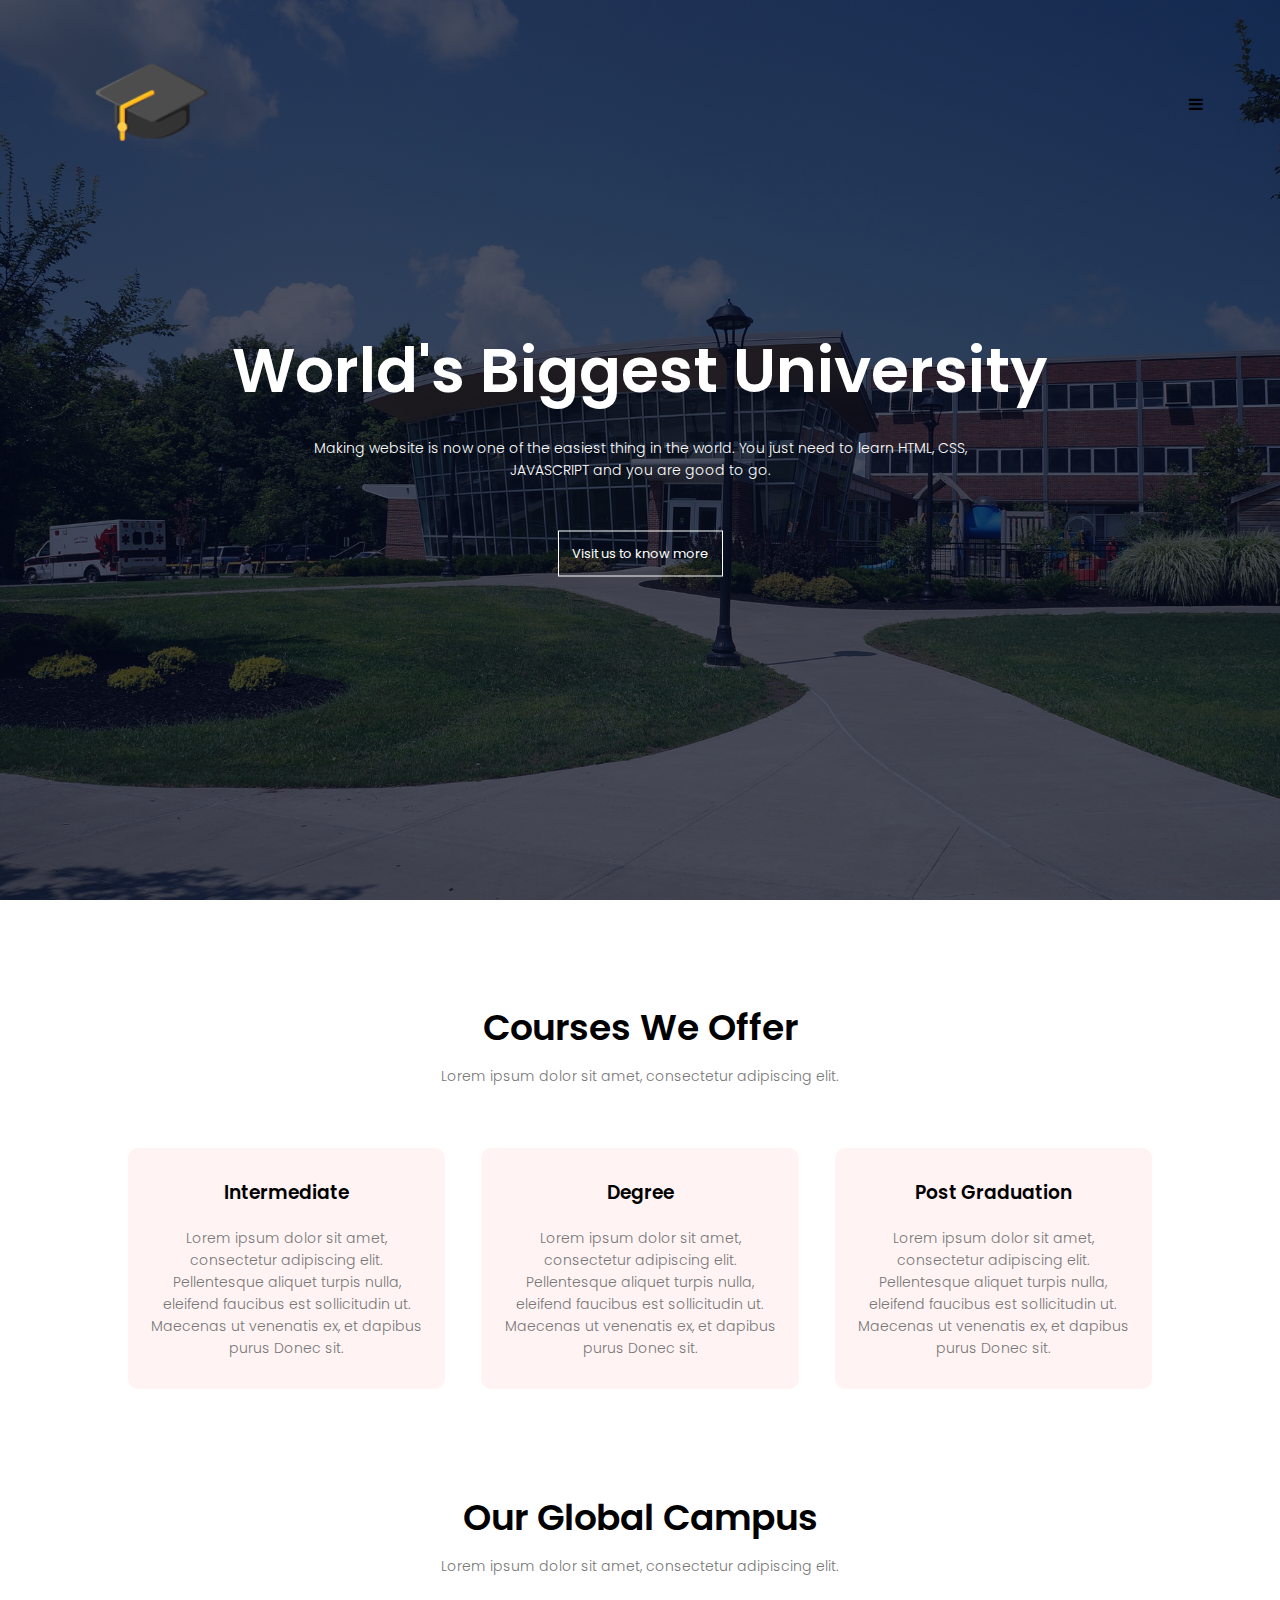
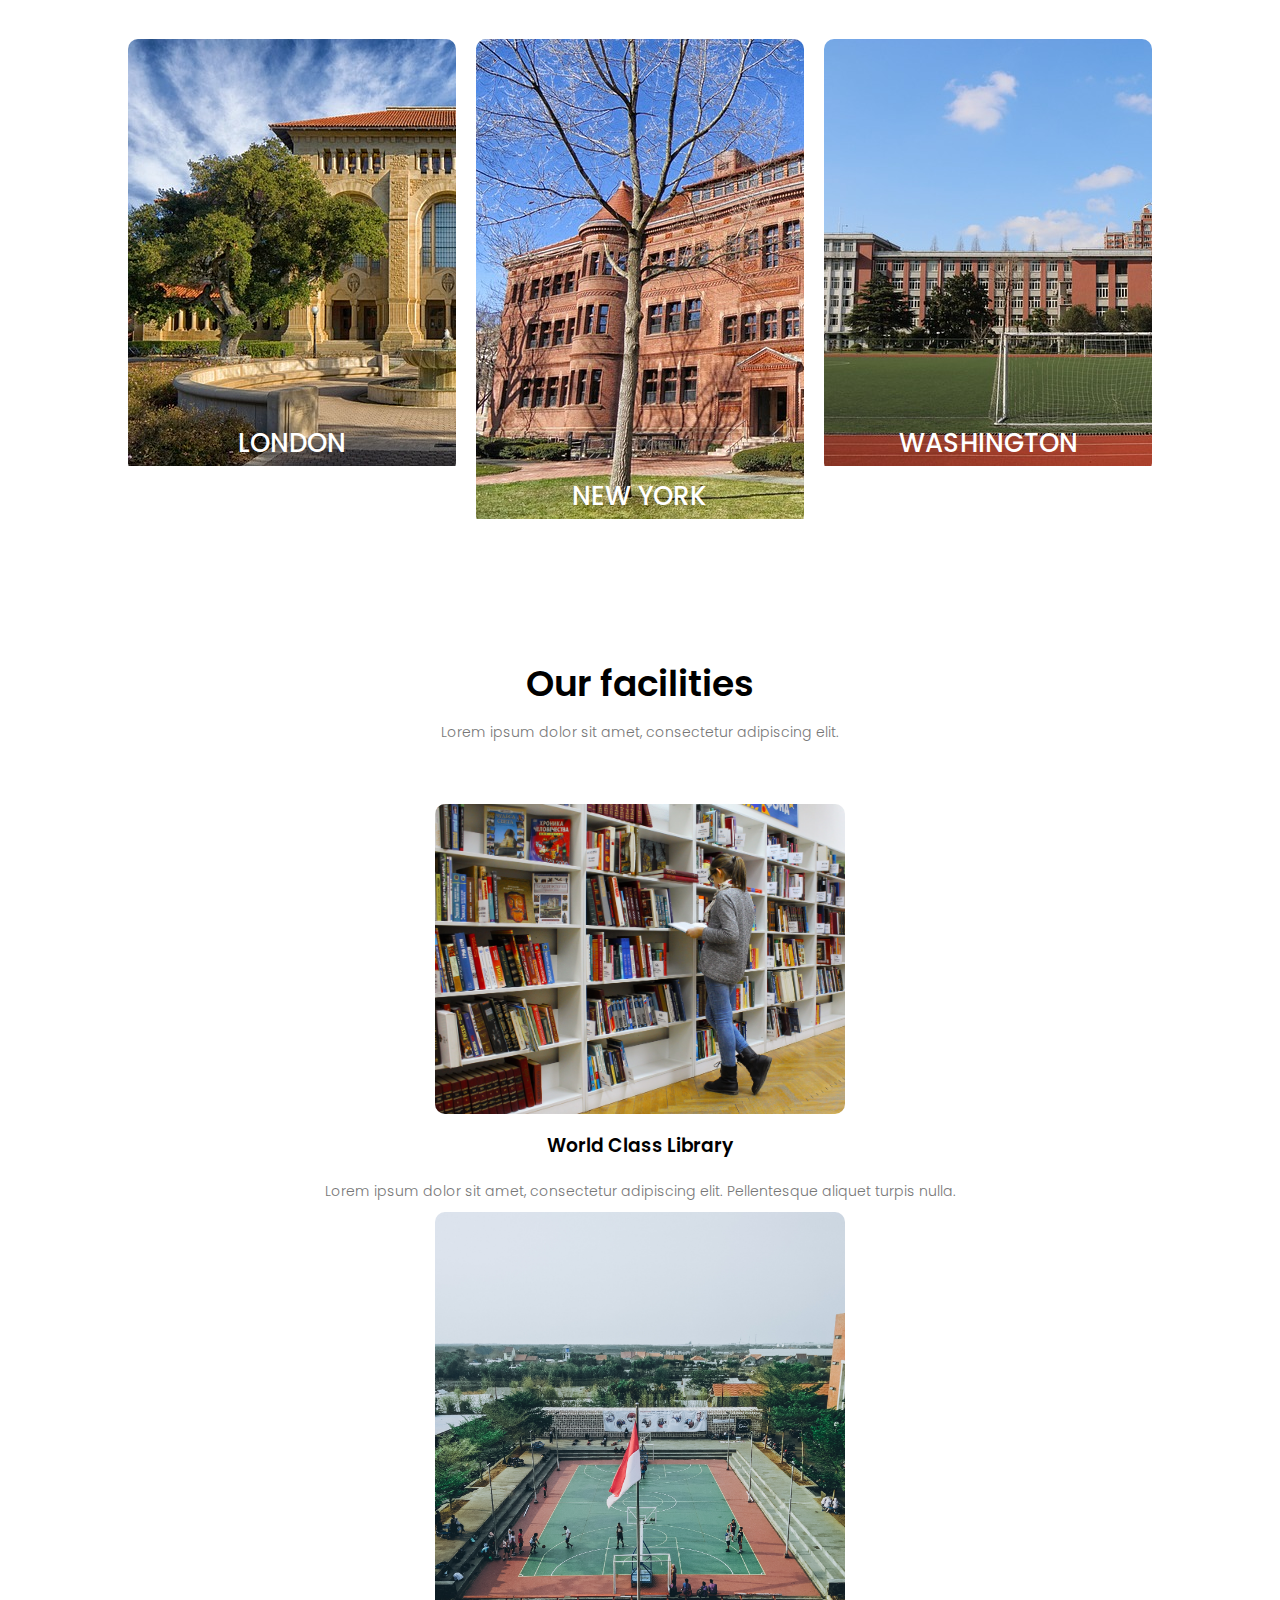
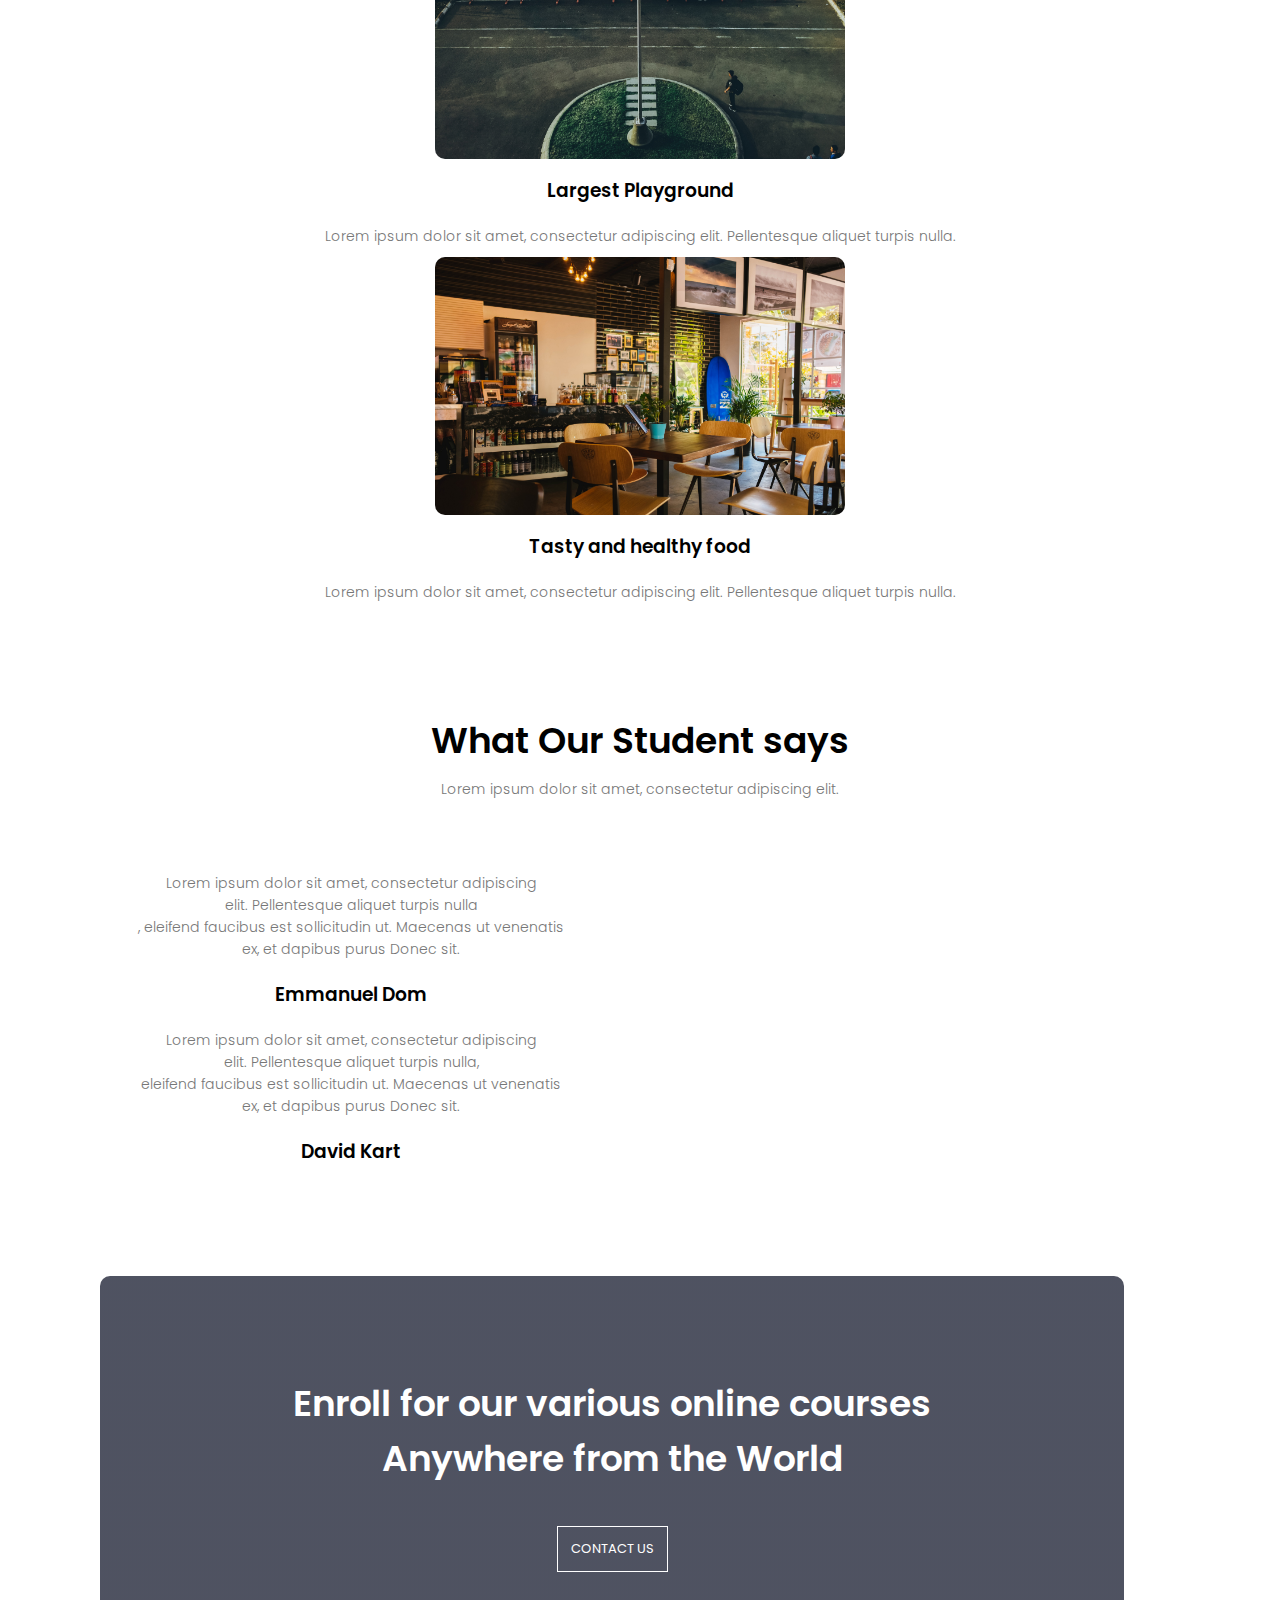
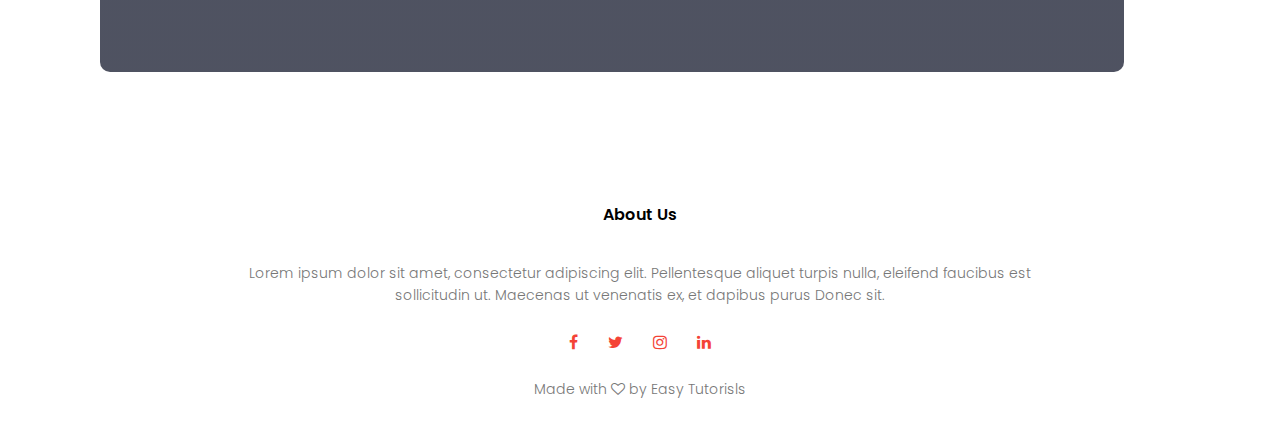
==== index.html @ 1bb5ccac "first commit" ====
<!DOCTYPE html>
<html lang="en">
<head>
    <meta charset="UTF-8">
    <meta http-equiv="X-UA-Compatible" content="IE=edge">
    <meta name="viewport" content="width=device-width, initial-scale=1.0">
    <title>University Website Design</title>
    <link rel="stylesheet" href="style.css">
    <link rel="preconnect" href="https://fonts.googleapis.com">
<link rel="preconnect" href="https://fonts.gstatic.com" crossorigin>
<link href="https://fonts.googleapis.com/css2?family=Poppins:wght@200;300;400;600;700&display=swap" rel="stylesheet">
 <link rel="stylesheet" href="https://stackpath.bootstrapcdn.com/font-awesome/4.7.0/css/font-awesome.min.css">
</head>

<body>
    <section class="header">
        <nav>
            <a href="index.html"><img src="logo.png"></a>
            
            <div class="nav-links" id="navlinks">
                <i class="fa fa-times" onclick="hideMenu()"></i>
                <ul>
                    <li><a href="#">HOME</a></li>
                    <li><a href="#">ABOUT</a></li>
                    <li><a href="#">COURSE</a></li>
                    <li><a href="#">BLOG</a></li>
                    <li><a href="#">CONTACT</a></li>
                </ul>
            </div>
            <i class="fa fa-bars" onclick="showMenu()"></i>
        </nav>
      <div class="text-box">
        <h1>World's Biggest University</h1>
        <p>Making website is now one of the easiest thing in the world. You just need to learn HTML, CSS,<br> JAVASCRIPT and you are good to go.</p>
        <a href="" class="hero-btn">Visit us to know more</a>
      </div>
    </section>
<!-------course------>

<section class="course">
    <h1>Courses We Offer</h1>
    <p>Lorem ipsum dolor sit amet, consectetur adipiscing elit.</p>
    <div class="row">
        <div class="course-col">
            <h3>Intermediate</h3>
            <p>Lorem ipsum dolor sit amet, consectetur adipiscing elit.
             Pellentesque aliquet turpis nulla, eleifend faucibus est
              sollicitudin ut. Maecenas ut venenatis ex, et dapibus purus 
              Donec sit.</p>
        </div>
        <div class="course-col">
            <h3>Degree</h3>
            <p>Lorem ipsum dolor sit amet, consectetur adipiscing elit.
             Pellentesque aliquet turpis nulla, eleifend faucibus est
              sollicitudin ut. Maecenas ut venenatis ex, et dapibus purus 
              Donec sit.</p>
    </div>
    <div class="course-col">
        <h3>Post Graduation</h3>
        <p>Lorem ipsum dolor sit amet, consectetur adipiscing elit.
         Pellentesque aliquet turpis nulla, eleifend faucibus est
          sollicitudin ut. Maecenas ut venenatis ex, et dapibus purus 
          Donec sit.</p>
          </div>
</section>
<!------ campus ------>
<section class="campus">
    <h1>Our Global Campus</h1>
    <p>Lorem ipsum dolor sit amet, consectetur adipiscing elit.</p>
    <div class="row">
        <div class="campus-col">
            <img src="mybuilding.jpg">
            <div class="layer">
                <h3>LONDON</h3>
            </div>
        </div>
        <div class="campus-col">
            <img src="London.jpg">
            <div class="layer">
                <h3>NEW YORK</h3>
            </div>
        </div>
        <div class="campus-col">
            <img src="campus3.jpg">
            <div class="layer">
                <h3>WASHINGTON</h3>
    </div>
</section>

<!------ facilities------>
<section class="facilities">
    <h1>Our facilities</h1>
    <p>Lorem ipsum dolor sit amet, consectetur adipiscing elit.</p>
    <div class="row">
        <div class="facilities-col1">
            <img src="library1.jpg">
            <h3>World Class Library</h3>
            <p>Lorem ipsum dolor sit amet, consectetur adipiscing elit.
                Pellentesque aliquet turpis nulla.</p>

        </div>
    </div>
    <div class="facilities-col1">
        <img src="biggestfield.jpg">
        <h3>Largest Playground</h3>
        <p>Lorem ipsum dolor sit amet, consectetur adipiscing elit.
            Pellentesque aliquet turpis nulla.</p>

    </div>
    <div class="facilities-col1">
        <img src="eatery.jpg">
        <h3>Tasty and healthy food</h3>
        <p>Lorem ipsum dolor sit amet, consectetur adipiscing elit.
            Pellentesque aliquet turpis nulla.</p>

    </div>
</section>
<!-------- testimonials-------->
<section class="testimonials">
    <h1>What Our Student says</h1>
    <p>Lorem ipsum dolor sit amet, consectetur adipiscing elit.</p>
    <div class="row">
        <div class="testimonial-col">
            
            <div>
               <p> Lorem ipsum dolor sit amet, consectetur adipiscing<br> elit.
             Pellentesque aliquet turpis nulla<br>, eleifend faucibus est
              sollicitudin ut. Maecenas ut venenatis <br>ex, et dapibus purus 
              Donec sit.</p>
              <h3> Emmanuel Dom</h3>

    </div>
    
    <div class="testimonial-col">
         <p> Lorem ipsum dolor sit amet, consectetur adipiscing<br> elit.
         Pellentesque aliquet turpis nulla,<br> eleifend faucibus est
          sollicitudin ut. Maecenas ut venenatis<br> ex, et dapibus purus 
          Donec sit.</p>
          <h3> David Kart</h3>
          </div>
    </section>
    <!-------- Call to Action-------->
    <section class="cta">
<h1>Enroll for our various online courses<br> Anywhere from the World</h1>
<a href="" class="hero-btn">CONTACT US</a>
    

    </section>
    <!-------- footer------>
    <section class="footer">
        <h4>About Us </h4>
        <p> Lorem ipsum dolor sit amet, consectetur adipiscing elit.
            Pellentesque aliquet turpis nulla, eleifend faucibus est<br>
             sollicitudin ut. Maecenas ut venenatis ex, et dapibus purus 
             Donec sit.</p>
             <div class="icons">
                <i class="fa fa-facebook"></i>
                <i class="fa fa-twitter"></i>
                <i class="fa fa-instagram"></i>
                <i class="fa fa-linkedin"></i>
                
             </div>
             <p>Made with <i class="fa fa-heart-o"></i> by Easy Tutorisls</p>

    </section












    <!------ Javascript for toggle menu------>
    <script>
        var navlinks = document.getElementById("navlinks");
        function showMenu(){
            navlinks.style.right = "0";
        }
        function hideMenu(){
            navlinks.style.right = "-200px";
        }
    </script>
</body>
</html>
---- style.css ----
*{
    margin: 0;
    padding:0;
    font-family: 'Poppins', sans-serif;
}
.header{
    min-height:100vh;
    width:100%;

    background-image:linear-gradient(rgba(4,9,30,0.7), rgba(4,9,30,0.7)),url("myschool.jpg");

    
    background-position: center;
    background-size: cover;
    position: relative;
}
nav{
    display:flex;
    padding:2% 6%;
    justify-content: space-between;
    
    align-items:center;
    
}
nav img{
    width: 150px;
}
.nav-links{
    flex:1;
    text-align: right;
}
.nav-links ul li{
    list-style: none;
    display: inline-block;
    padding:8px 12px;
    position: relative;
}
.nav-links ul li a{
    color: #fff;
    text-decoration: none;
    font-size: 13px;

}
.nav-links ul li::after{
    content: '';
    width: 0%;
    height: 2px;
    background: #f44336;
    display: block;
    margin: auto;
    transition: 0.5s;
}
    .nav-links ul li:hover::after{
        width:100%;
        
    }
    .text-box{
        width:90%;
        color:#fff;
        position:absolute;
        top:50%;
        left:50%;
        transform: translate(-50%, -50%);
       text-align:center;
    }
    .text-box h1{
        font-size: 62px;
    }
    .text-box p{
        margin:10px 0 40px;
        font-size: 14px;
        color: #fff;
    }
    .hero-btn{
        display:inline-block;
        text-decoration: none;
        color: #fff;
        border: 1px solid #fff;
        padding: 12px 13px;
        font-size: 13px;
        background: transparent;
        position: relative;
        cursor: pointer;
    }
    .hero-btn:hover{
        border:1px solid #f44336;
        background: #f44336;
        transition: 1s;
    }

    nav .fa{
        display: block;
    }
    @media(max-width:700px){
    .text-box h1{
        font-size: 20px;

    }
    .nav-links ul li{
        display: block;
    }
}
.nav-links{
    position: absolute;
    background: #f44336;
    height: 100vh;
    width: 200px;
    top: 0;
    right: -200px;
    text-align: left;
    z-index: 2;
    transition: 1s;
}
nav.fa{
    display: block;
    color:white;
    margin: 10px;
    font-size: 22px;
    cursor: pointer;
}
.nav-links ul{
    padding: 30px;
}
/*----- course -----*/
.course{
    width:80%;
    margin: auto;
    text-align: center;
    padding-top:100px;

}
h1{
    font-size:36px;
    font-weight: 600;
}
p{
    color:#777;
    font-size: 14px;
    font-weight: 300;
    line-height: 22px;
    padding: 10px;
}
.row{
    margin-top:5%;
    display: flex;
    justify-content:space-between;
}
.course-col{
    flex-basis: 31%;
    background: #fff3f3;
    border-radius: 10px;
    margin-bottom: 5%;
    padding: 20px 12px;
    box-sizing: border-box;
    transition: 0.5s;
}
h3{
    text-align: center;
    font-weight: 600;
    margin: 10px 0;
}
.course-col:hover{
    box-shadow: 0 0 20px 0px rgba(0,0,0,0.2);

}
@media(max-width: 700px){
    .row{
        flex-direction: column;
      }
    }
/*------- campus -----*/ 
.campus{
    width: 80%;
    margin: auto;
    text-align: center;
    padding-top: 50px;
}
.campus-col{
    flex-basis:32%;
    border-radius:10px;
    margin-bottom: 30px;
    position: relative;
    overflow: hidden;
    
}
.campus-col{
    width: 10%;
    height: 0%;
}
.layer{
    background:transparent;
    height: 100%;
    width: 100%;
    position: absolute;
    top:0;
    left:0;
    transition: 0.5s;
}
.layer:hover{
    background: rgba(226,0,0,0.7);
}
.layer h3{
    width: 100%;
    font-weight: 500;
    color: #fff;
    font-size: 26px;
    bottom: 0;
    left:50%;
    transform: translate(-50%);
    position: absolute;
    transition: 0.5s;
}
.layer:hover h3{
    bottom:49%;
    opacity: 1;
}
/*------ facilities-----*/
.facilities{
    width: 80%;
    margin: auto;
    text-align: center;
    padding-top: 100px;
}
.facilities-col{
    flex-basis: 31%;
    border-radius: 10px;
    margin-bottom: 5%;
    text-align: center;
}

.facilities-col1 img{
    width: 40%;
    border-radius: 10px;
}
.facilities-col p{
    padding: 0;
}
.facilities-col h3{
    margin-top: 16px;
    margin-bottom: 15px;
    text-align: left;
}
/*------- testimonials --------*/

.testimonials{
    width: 80%;
    margin: auto;
    padding-top: 100px;
    text-align: center;
}
.testimonials-col {
    flex-basis: 44%;
    border-radius: 10px;
    margin-bottom: 5%;
    text-align: center;
    background: rgb(207, 162, 162);
    padding: 25px;
    cursor: pointer;
    display: flex;
    
}
.testimonials-col p{
    margin: 0;

}
/*------- call to action ----------*/
.cta{
    margin:100Px;
    width: 80%;
    background-image:linear-gradient(rgba(4,9,30,0.7), rgba(4,9,30,0.7)),url("about.jpg");

    background-position: center;
    background-size: cover;
    border-radius: 10px;
    text-align: center;
    padding: 100px 0;
}
.cta h1{
    color: #fff;
    margin-bottom: 40px;
    padding: 0;
}
@Media(max-width:700px){
    .cta h1{
        font-size: 24px;
    }
}
/*-------- footer ------*/
.footer{
      width: 100%;
      text-align: center;
      padding: 30px 0;


}
.footer h4{
    margin-bottom: 25px; init
    
    margin-top: 20px;
    font-weight: 600;
    
}
.icons .fa{
    color: #f44336;
    margin: 0 13px;
    cursor: pointer;
    padding: 18px 0;
}
.fa .fa-heart-o{
    color: #f44336;

}
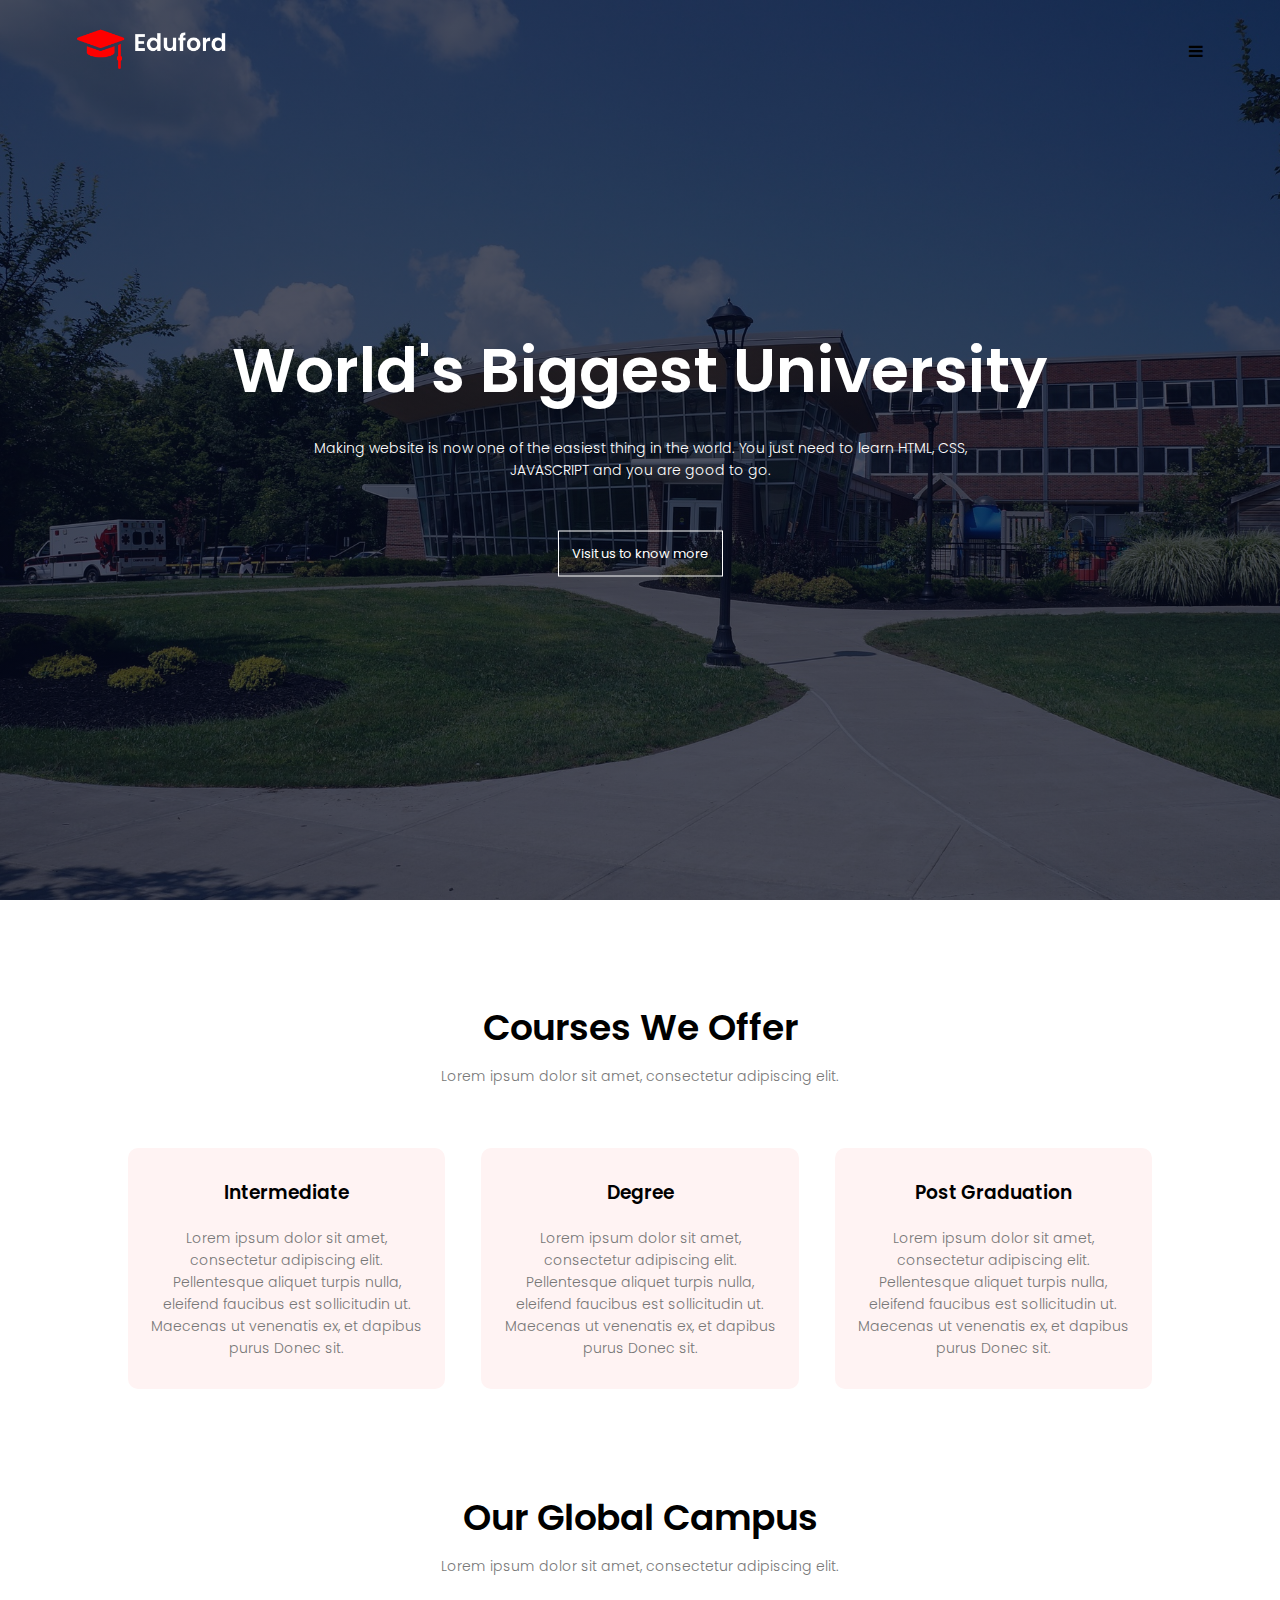
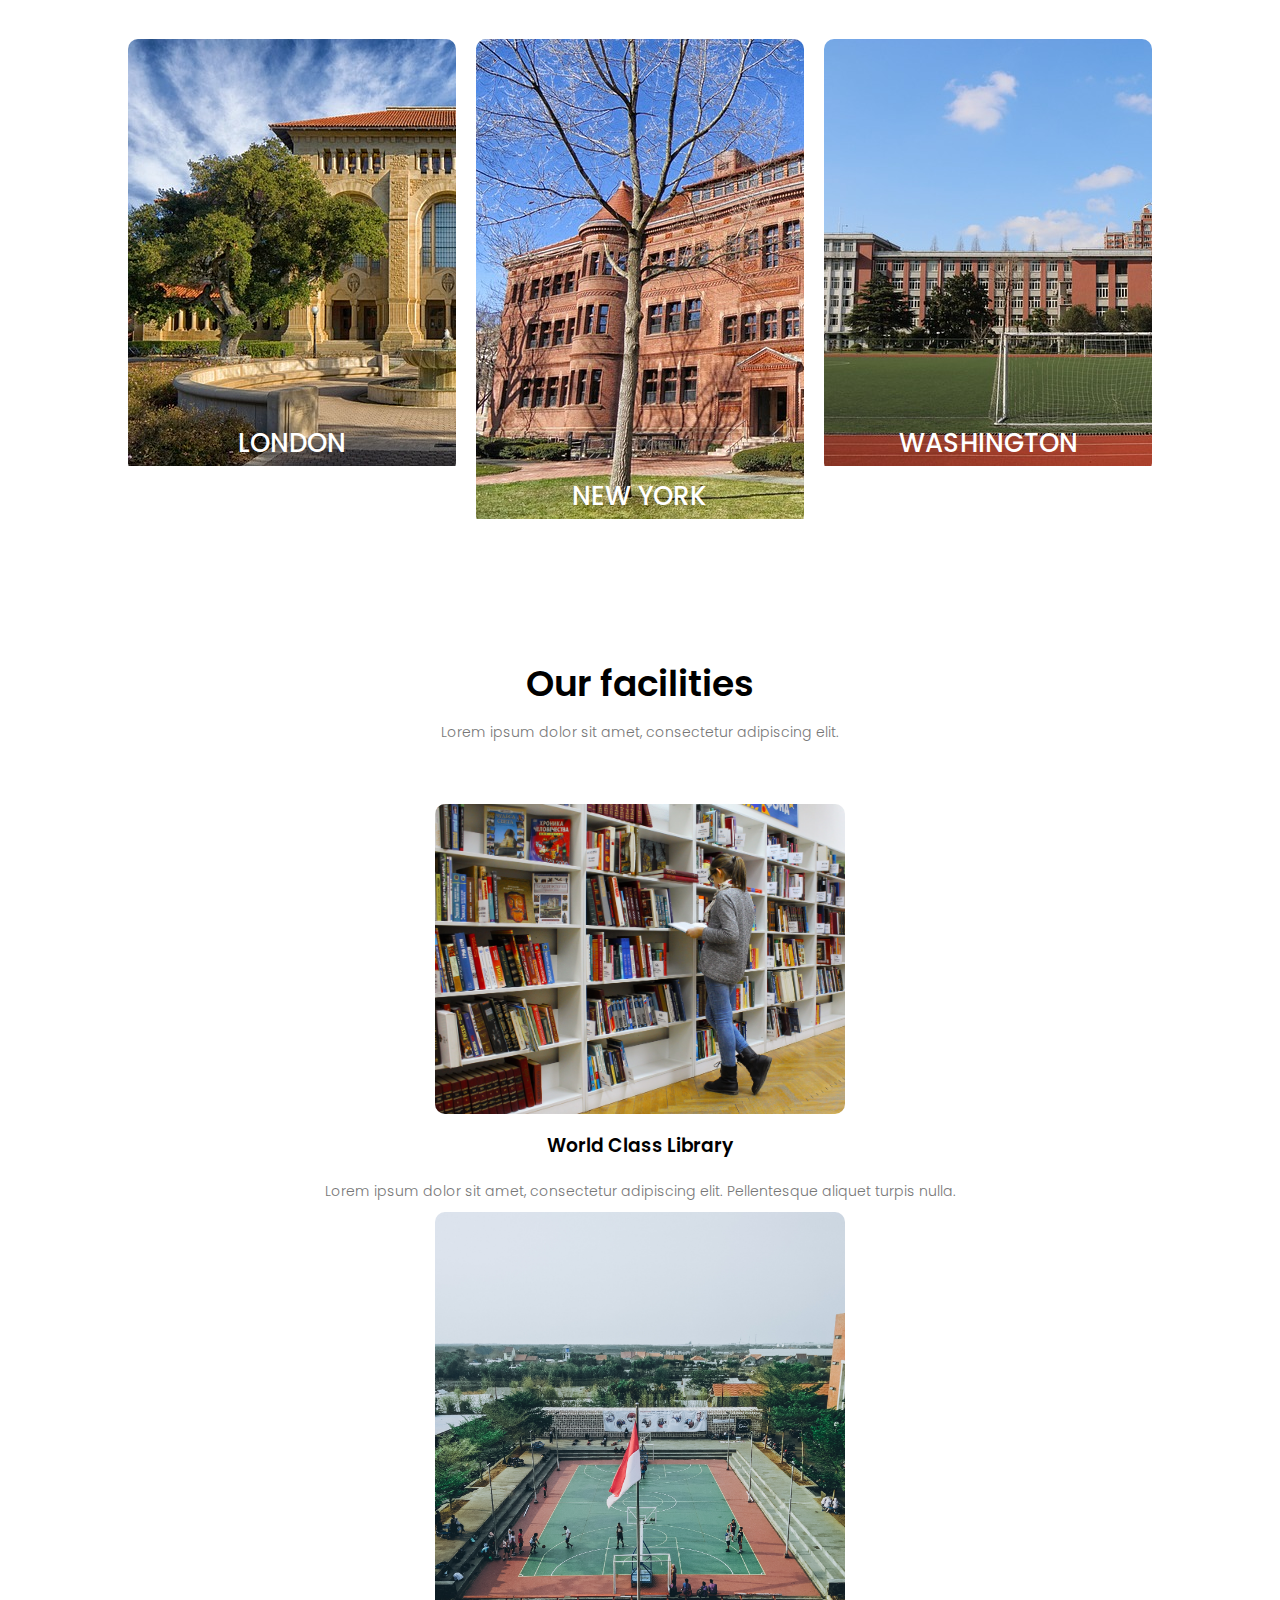
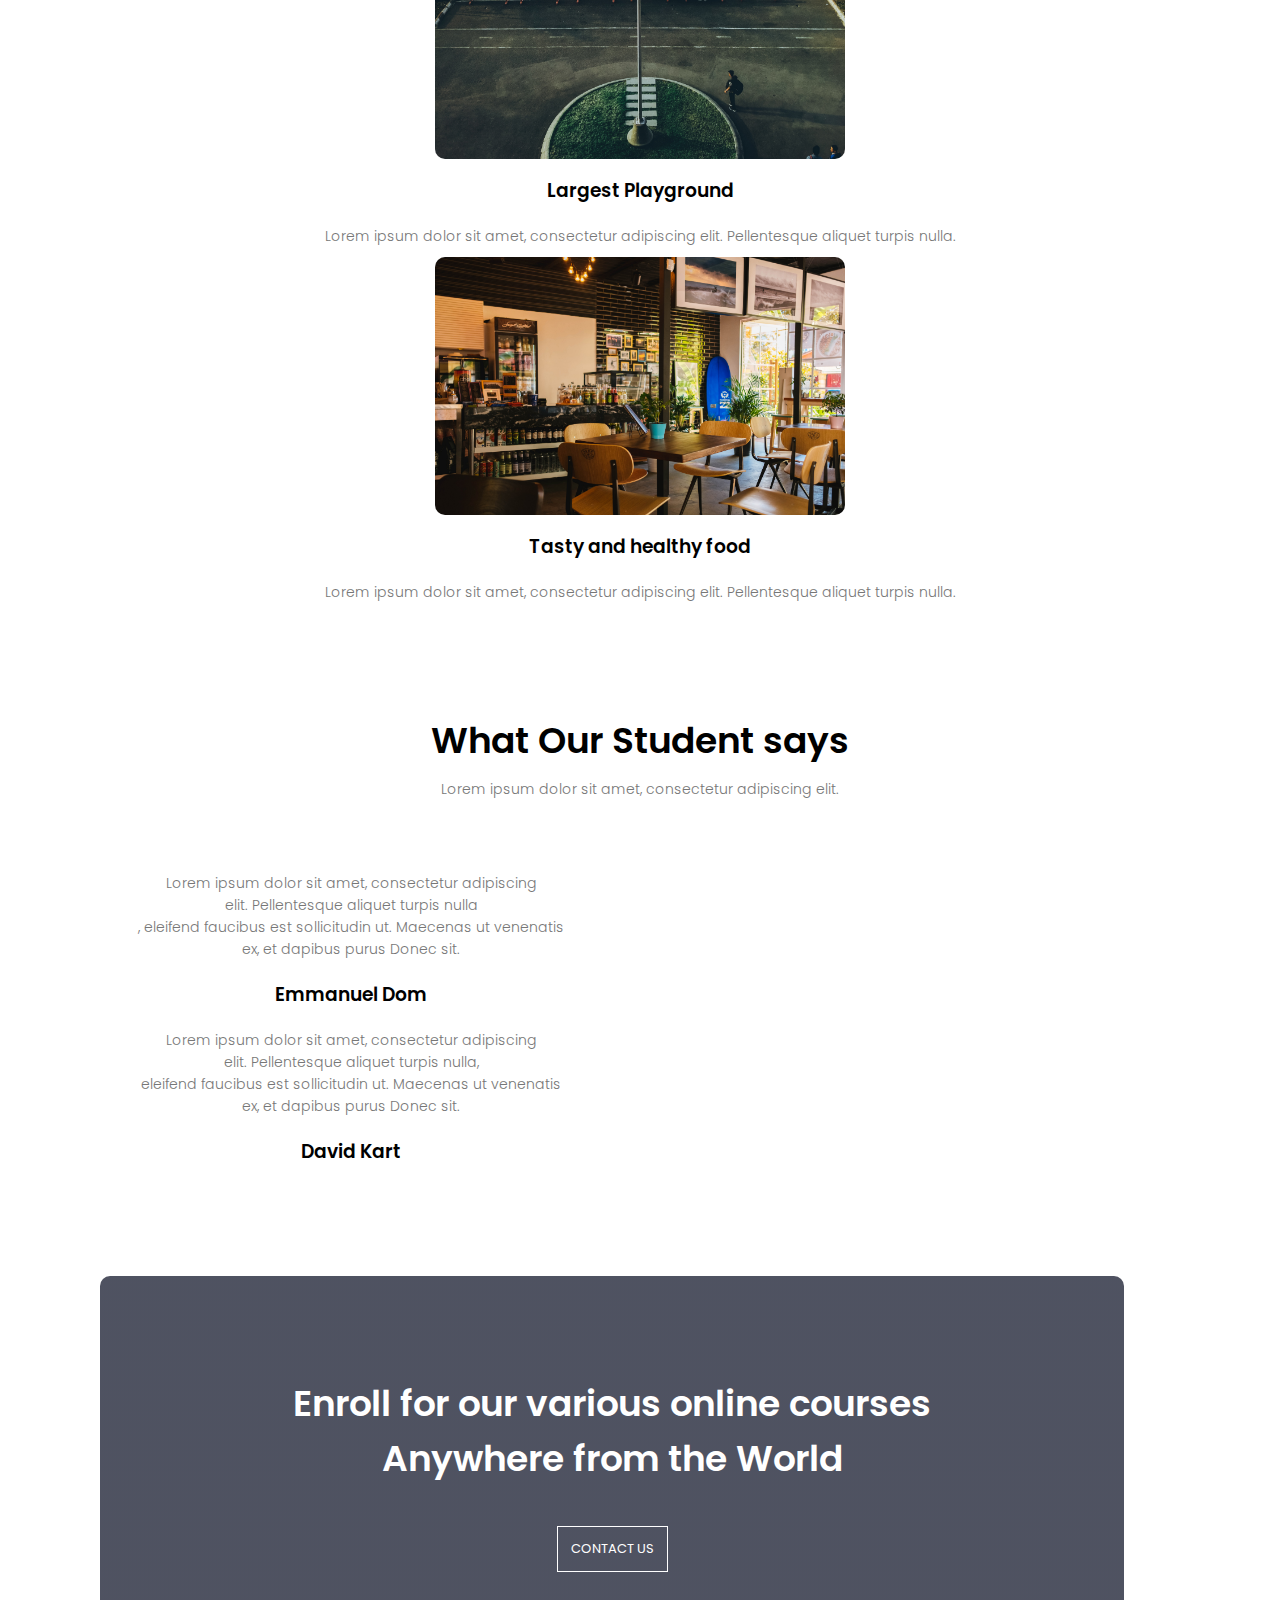
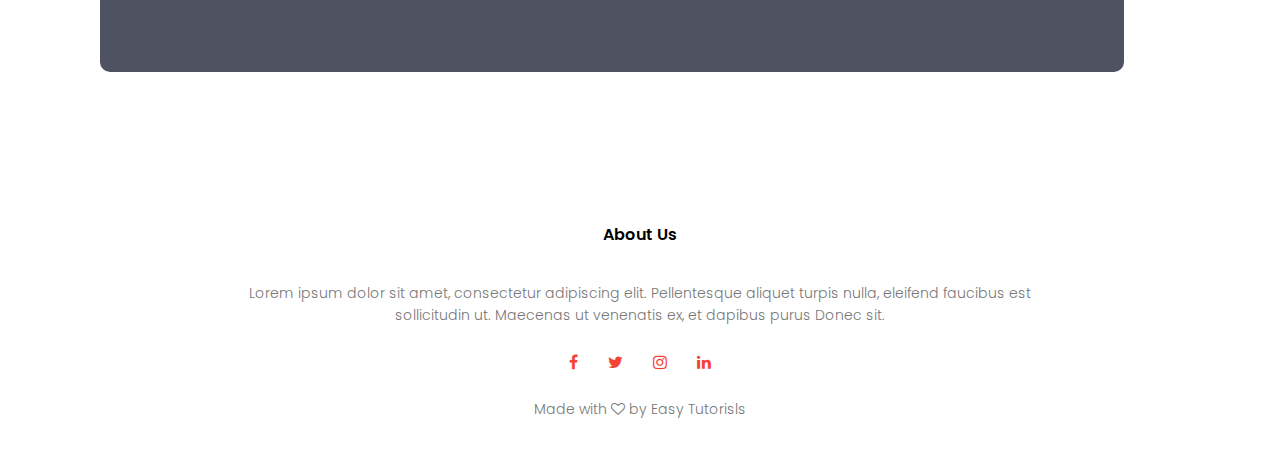
==== commit 7b499b2b: "first commit" ====
--- a/index.html
+++ b/index.html
@@ -21,8 +21,8 @@
             <div class="nav-links" id="navlinks">
                 <i class="fa fa-times" onclick="hideMenu()"></i>
                 <ul>
-                    <li><a href="#">HOME</a></li>
-                    <li><a href="#">ABOUT</a></li>
+                    <li><a href="index.html">HOME</a></li>
+                    <li><a href="about.html">ABOUT</a></li>
                     <li><a href="#">COURSE</a></li>
                     <li><a href="#">BLOG</a></li>
                     <li><a href="#">CONTACT</a></li>
--- a/style.css
+++ b/style.css
@@ -294,7 +294,7 @@
 
 }
 .footer h4{
-    margin-bottom: 25px; init
+    margin-bottom: 25px; 
     
     margin-top: 20px;
     font-weight: 600;
@@ -309,4 +309,109 @@
 .fa .fa-heart-o{
     color: #f44336;
 
-}+}
+/*---------- About US page ----------*/
+.sub-header{
+    height: 50vh;
+    width: 100%;
+    background-image:linear-gradient(rgba(4,9,30,0.7), rgba(4,9,30,0.7)),url(aboutbackg.jpg) ;
+    background-position: center;
+    background-size: cover;
+    text-align: center;
+    color: #fff;
+}
+.about-us{
+    width:80%;
+    margin: auto;
+    padding-top: 80px;
+    padding-bottom: 50px;
+}
+.about-col{
+    flex-basis: 48%;
+    padding: 30px 2px;
+
+}
+.about-col img{
+    width:100%;
+}
+.about-col h1{
+    padding-top: 0;
+
+}
+.about-col p{
+    padding: 15px 0 25px;
+}
+.red-btn{
+    border: 1px solid red;
+    color: #f44336;
+}
+.red-btn:hover{
+    color:#fff
+}
+/*--------blog content------*/
+.blog-content{
+    width: 80%;
+    margin:auto;
+    padding: 60px 0;
+}
+.blog-left{
+    flex-basis: 65%;
+    
+}
+.blog-left img{
+ width:100%;
+}
+.blog-left h2{
+    color:gray;
+    font-weight: 600;
+    margin: 30px 0;}
+
+.blog-left p{
+    color:rgb(41, 18, 18);
+    padding: 0;
+}
+.blog-right{
+    flex-basis:32% ;
+}
+
+
+.blog-right h3{
+    background: #f44336;
+    color: #fff;
+    padding: 7px 0;
+    font-size: 16px;
+    margin-bottom: 20px;
+}
+.blog-right div{
+    display: flex;
+    align-items: center;
+    justify-content: space-between;
+    color: #555;
+    padding: 8px;
+    box-sizing: border-box;
+}
+.comment-box{
+    border: 1px solid #ccc;
+    margin:50px 0;
+    padding:10px 20px;
+}
+.comment-box h3{
+    text-align: left;
+}
+.comment-form input, .comment-form textarea{
+    width: 100%;
+    padding:10px;
+    margin:15px 0;
+    box-sizing: border-box;
+    border: none;
+    outline: none;
+    background: #999;
+}
+.comment-form button{
+    margin: 10px 0;
+}
+@media(max-width:700px){
+    .sub-header h1{
+        font-size: 24px;
+    }
+    }
